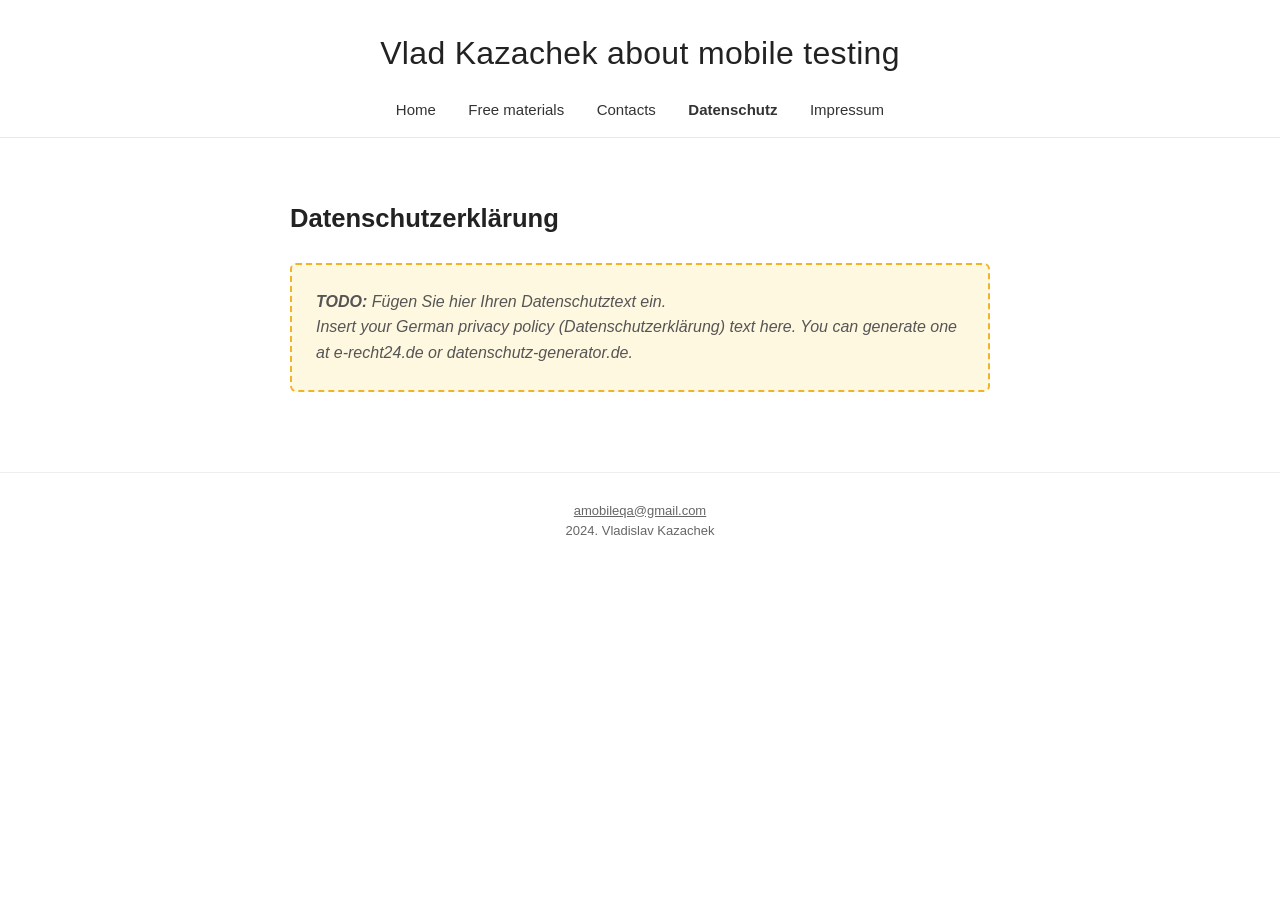
==== datenschutz.html @ 8d2b9a99 "Add files via upload" ====
<!DOCTYPE html>
<html lang="en">
<head>
  <meta charset="UTF-8" />
  <meta name="viewport" content="width=device-width, initial-scale=1.0" />
  <title>Datenschutz – Vlad Kazachek</title>
  <link rel="stylesheet" href="style.css" />
</head>
<body>

  <h1 class="site-title">Vlad Kazachek about mobile testing</h1>

  <nav>
    <a href="index.html">Home</a>
    <a href="free-materials.html">Free materials</a>
    <a href="contacts.html">Contacts</a>
    <a href="datenschutz.html" class="active">Datenschutz</a>
    <a href="impressum.html">Impressum</a>
  </nav>

  <section class="placeholder-page container">
    <h2>Datenschutzerklärung</h2>

    <!-- TODO: INSERT YOUR DATENSCHUTZ (PRIVACY POLICY) TEXT HERE -->
    <!-- You can use a German GDPR privacy policy generator, e.g. from e-recht24.de -->
    <div class="todo-block">
      <p><strong>TODO:</strong> Fügen Sie hier Ihren Datenschutztext ein.</p>
      <p>Insert your German privacy policy (Datenschutzerklärung) text here. You can generate one at e-recht24.de or datenschutz-generator.de.</p>
    </div>

  </section>

  <footer>
    <p><a href="mailto:amobileqa@gmail.com">amobileqa@gmail.com</a></p>
    <p>2024. Vladislav Kazachek</p>
  </footer>

</body>
</html>
---- style.css ----
*, *::before, *::after { box-sizing: border-box; margin: 0; padding: 0; }

body {
  font-family: -apple-system, BlinkMacSystemFont, "Segoe UI", Roboto, Helvetica, Arial, sans-serif;
  background: #fff;
  color: #222;
  font-size: 16px;
  line-height: 1.6;
}

/* ── NAV ── */
nav {
  text-align: center;
  padding: 18px 20px 14px;
  border-bottom: 1px solid #e8e8e8;
}

nav a {
  color: #333;
  text-decoration: none;
  margin: 0 14px;
  font-size: 15px;
}

nav a:hover { text-decoration: underline; }
nav a.active { font-weight: 600; }

/* ── SITE TITLE ── */
.site-title {
  text-align: center;
  font-size: 2rem;
  font-weight: 400;
  padding: 28px 20px 0;
  letter-spacing: 0.01em;
}

/* ── CONTAINER ── */
.container {
  max-width: 1020px;
  margin: 0 auto;
  padding: 0 24px;
}

/* ── HERO ── */
.hero {
  display: flex;
  align-items: flex-start;
  gap: 40px;
  padding: 40px 0 48px;
  background: #f2f2f2;
  margin-top: 24px;
}

.hero-inner {
  display: flex;
  align-items: flex-start;
  gap: 40px;
  max-width: 1020px;
  margin: 0 auto;
  padding: 0 24px;
}

.hero-photo {
  flex: 0 0 240px;
  width: 240px;
  height: 300px;
  object-fit: cover;
  display: block;
}

.hero-photo-placeholder {
  flex: 0 0 240px;
  width: 240px;
  height: 300px;
  background: #ccc;
  display: flex;
  align-items: center;
  justify-content: center;
  color: #666;
  font-size: 13px;
  text-align: center;
  line-height: 1.4;
  padding: 10px;
}

.hero-text h2 {
  font-family: "Courier New", Courier, monospace;
  font-size: 1.25rem;
  letter-spacing: 0.15em;
  font-weight: 700;
  margin-bottom: 14px;
}

.hero-text p {
  margin-bottom: 12px;
  max-width: 600px;
}

/* ── SPECIALISTS ── */
.specialists {
  padding: 56px 0 64px;
}

.specialists h2 {
  text-align: center;
  font-size: 1.5rem;
  font-weight: 700;
  margin-bottom: 36px;
}

.cards {
  display: flex;
  gap: 24px;
}

.card {
  flex: 1;
  border: 1px solid #ddd;
  border-radius: 4px;
  padding: 28px 20px 24px;
  text-align: center;
}

.card h3 {
  font-size: 1rem;
  font-weight: 700;
  margin-bottom: 16px;
}

.card a.btn-email {
  display: inline-block;
  background: #e8eaf0;
  color: #333;
  text-decoration: none;
  padding: 8px 16px;
  border-radius: 20px;
  font-size: 13px;
}

.card a.btn-email:hover { background: #d0d4e0; }

/* ── FREE MATERIALS ── */
.materials { padding: 40px 0 60px; }

.material-item {
  display: flex;
  align-items: flex-start;
  gap: 20px;
  margin-bottom: 36px;
  padding-bottom: 36px;
  border-bottom: 1px solid #eee;
}

.material-item:last-child { border-bottom: none; }

.material-icon {
  flex: 0 0 56px;
  width: 56px;
  height: 56px;
  background: #4a6fa5;
  border-radius: 50%;
  display: flex;
  align-items: center;
  justify-content: center;
  color: #fff;
  font-size: 22px;
}

.material-body { flex: 1; }

.material-body h3 {
  font-size: 1.1rem;
  font-weight: 700;
  margin-bottom: 8px;
  text-decoration: underline;
}

.material-body p { margin-bottom: 8px; color: #333; }

.material-body ul {
  margin: 6px 0 6px 20px;
  color: #333;
}

.material-body ul li { margin-bottom: 3px; }

.material-body .sub-label {
  font-weight: 600;
  margin-top: 10px;
  margin-bottom: 4px;
}

.material-actions {
  flex: 0 0 auto;
  display: flex;
  flex-direction: column;
  gap: 10px;
  align-items: flex-end;
}

.btn {
  display: inline-block;
  background: #e8eaf0;
  color: #333;
  text-decoration: none;
  padding: 9px 20px;
  border-radius: 20px;
  font-size: 14px;
  white-space: nowrap;
  min-width: 130px;
  text-align: center;
}

.btn:hover { background: #d0d4e0; }

/* ── CONTACTS ── */
.contacts-page {
  padding: 60px 0 80px;
  text-align: center;
}

.contacts-page h2 {
  font-size: 1.4rem;
  font-weight: 400;
  margin-bottom: 16px;
}

.contacts-page a {
  color: #1a0dab;
  font-size: 1rem;
  display: block;
  margin-bottom: 6px;
}

.contacts-page p { color: #333; }

/* ── PLACEHOLDER PAGES ── */
.placeholder-page {
  padding: 60px 0 80px;
  max-width: 700px;
  margin: 0 auto;
}

.placeholder-page h2 {
  font-size: 1.6rem;
  font-weight: 600;
  margin-bottom: 24px;
}

.placeholder-page .todo-block {
  background: #fff8e1;
  border: 2px dashed #f0b429;
  border-radius: 6px;
  padding: 24px;
  color: #555;
  font-style: italic;
}

/* ── FOOTER ── */
footer {
  text-align: center;
  padding: 28px 20px;
  border-top: 1px solid #eee;
  font-size: 13px;
  color: #666;
}

footer a { color: #666; }

/* ── RESPONSIVE ── */
@media (max-width: 680px) {
  .hero-inner { flex-direction: column; align-items: center; }
  .hero-photo, .hero-photo-placeholder { flex: none; width: 100%; max-width: 300px; height: 240px; }
  .cards { flex-direction: column; }
  .material-item { flex-direction: column; }
  .material-actions { align-items: flex-start; }
  .site-title { font-size: 1.4rem; }
}
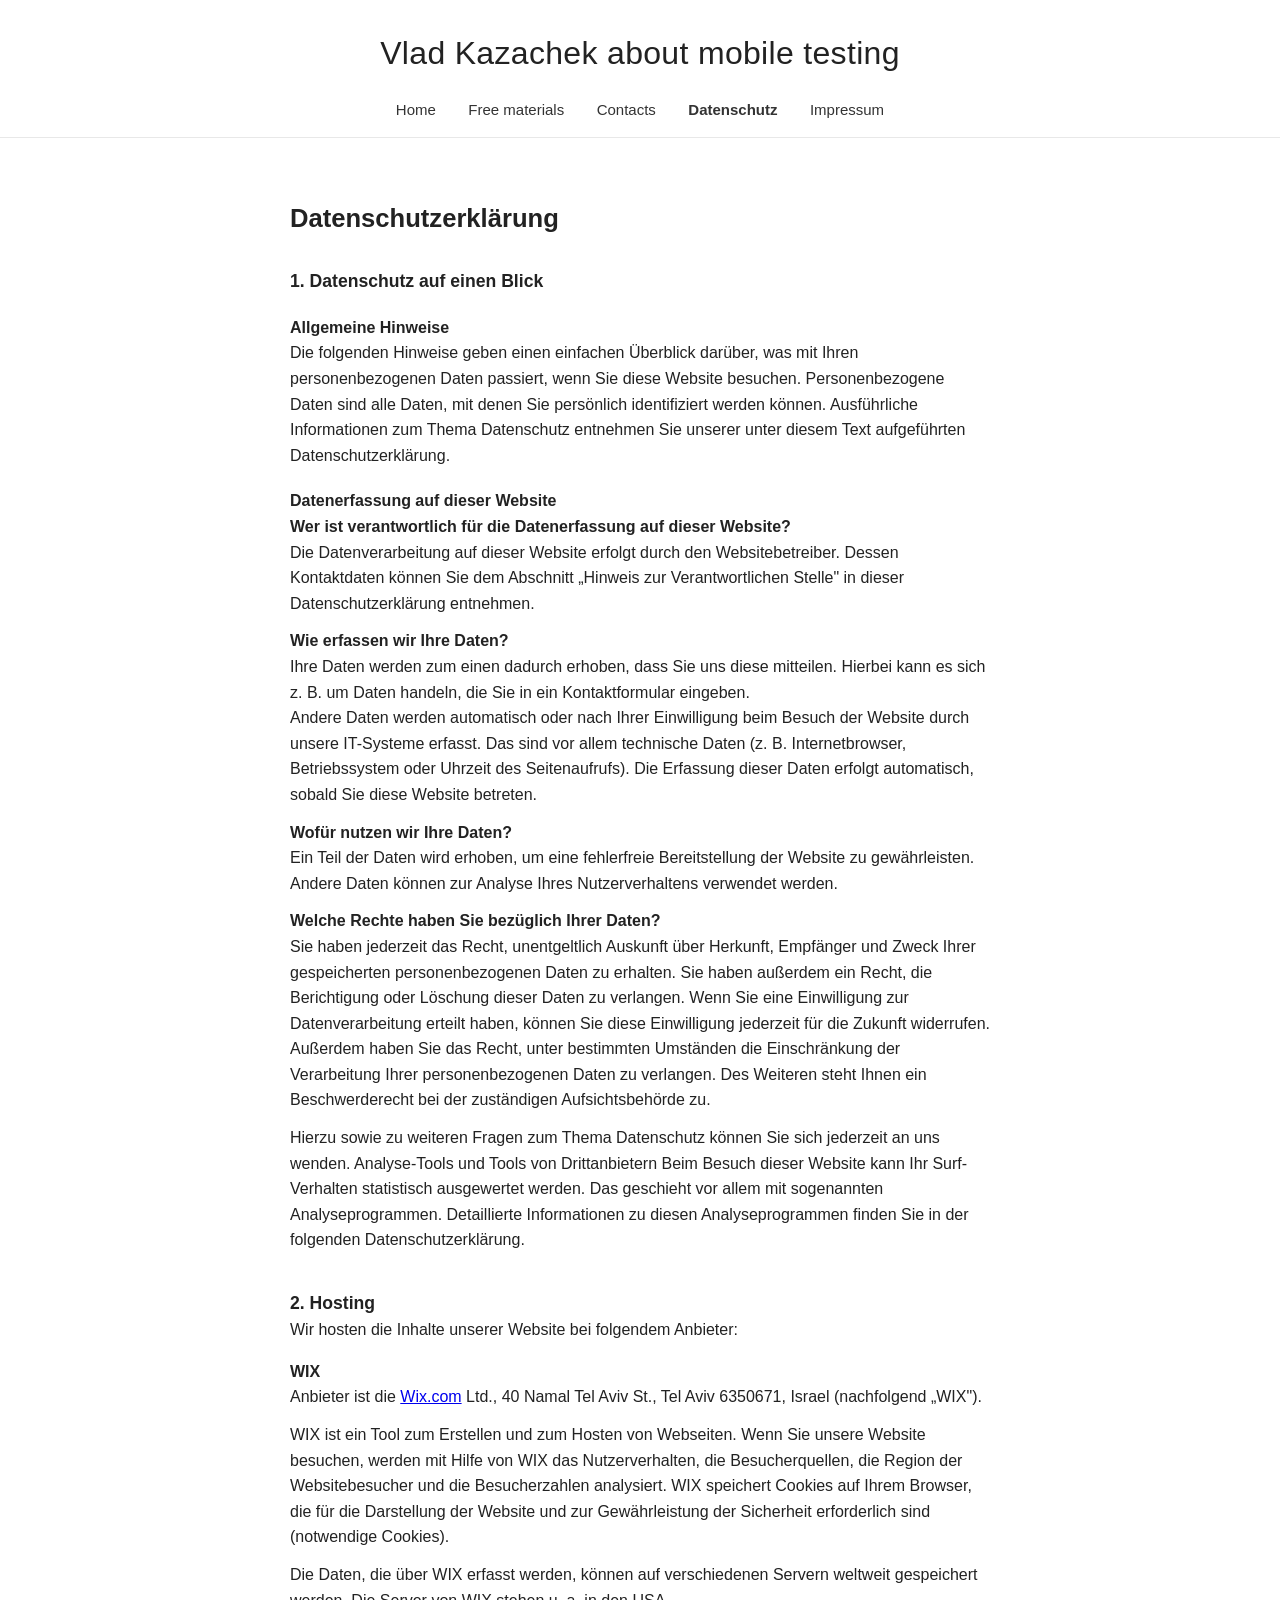
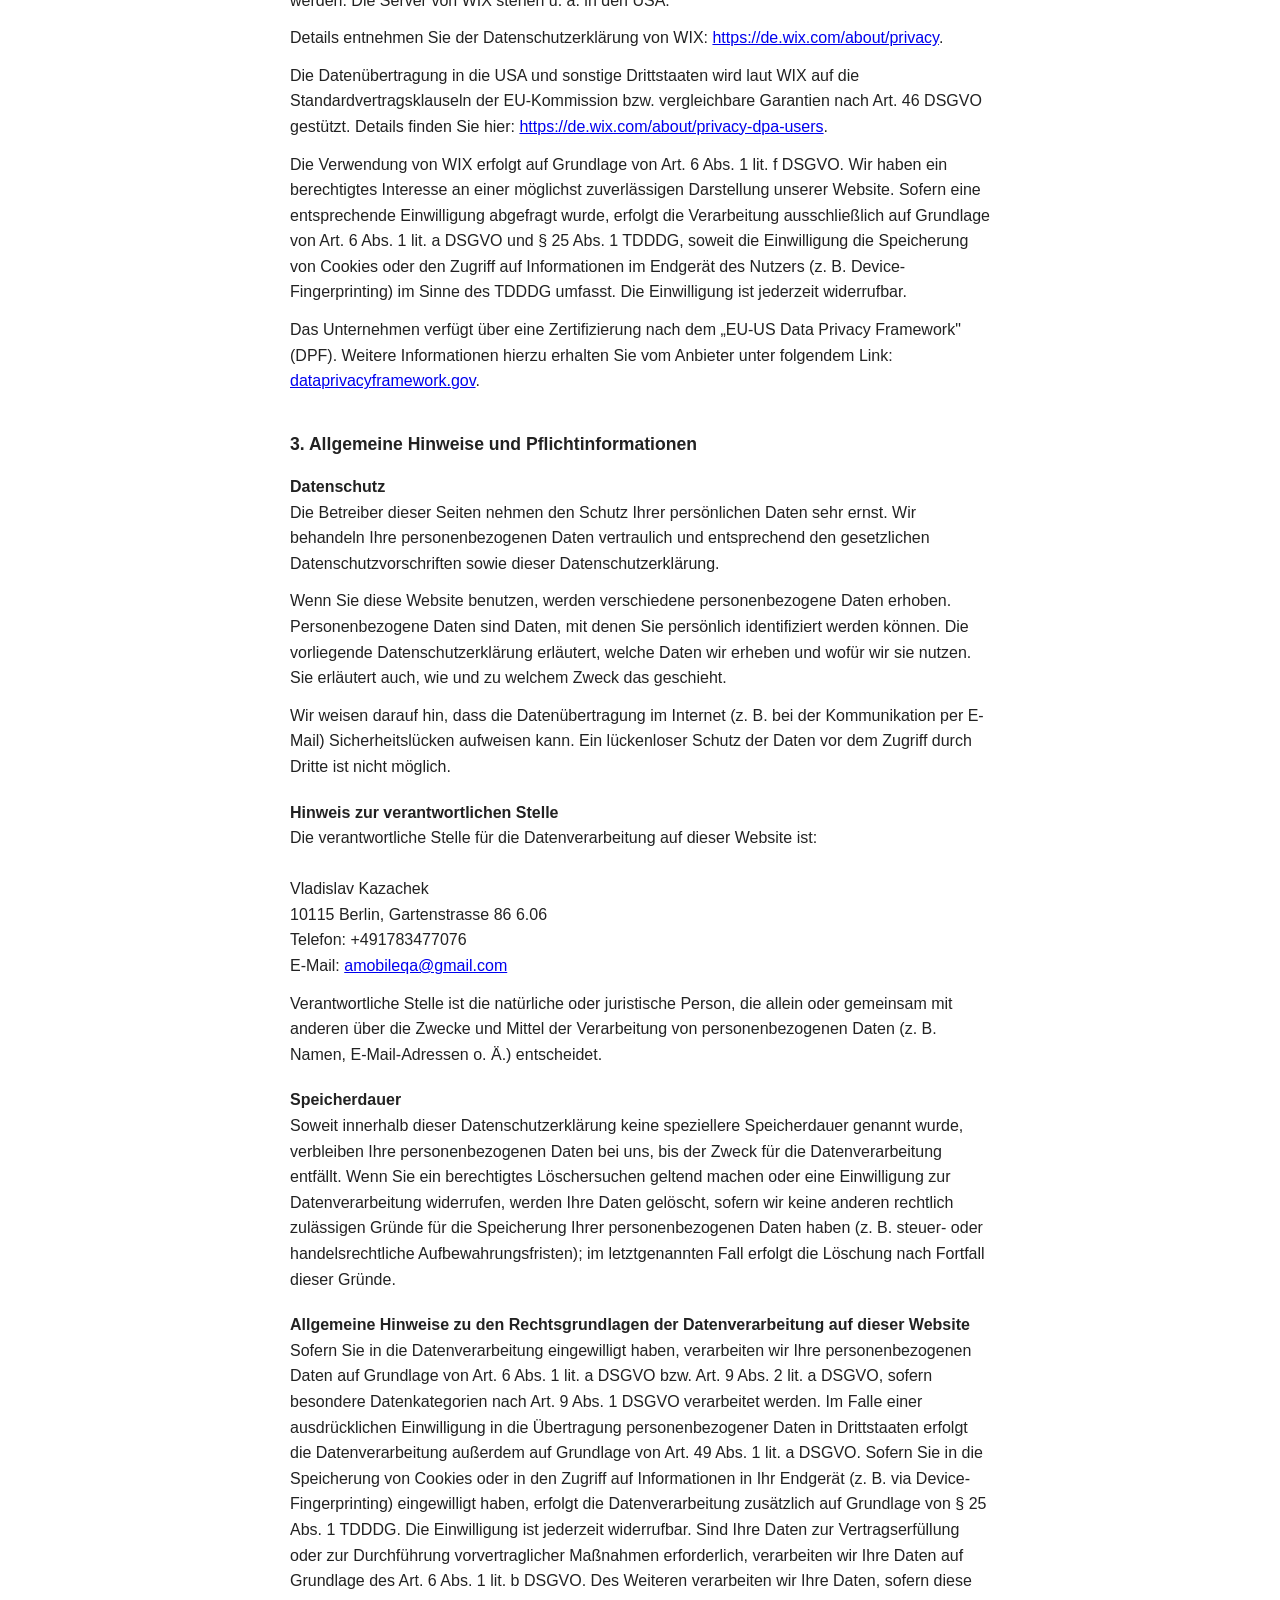
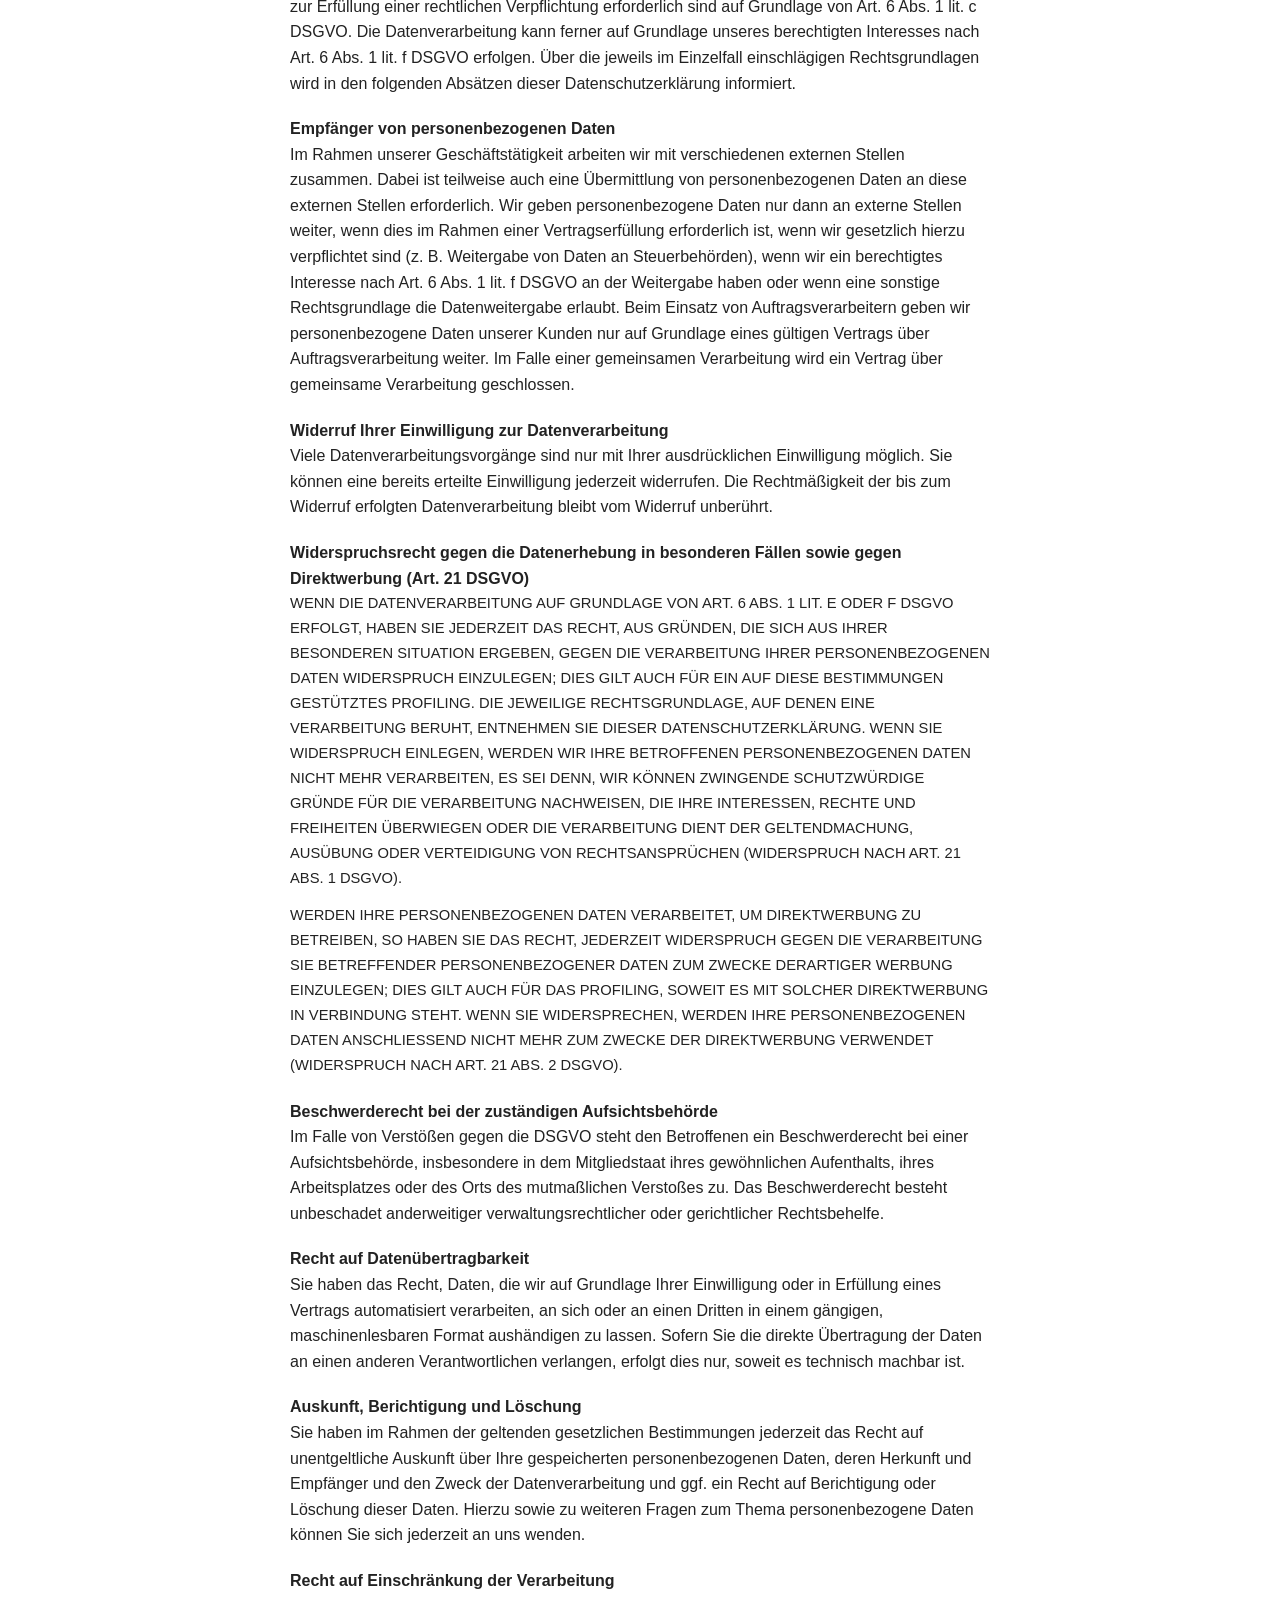
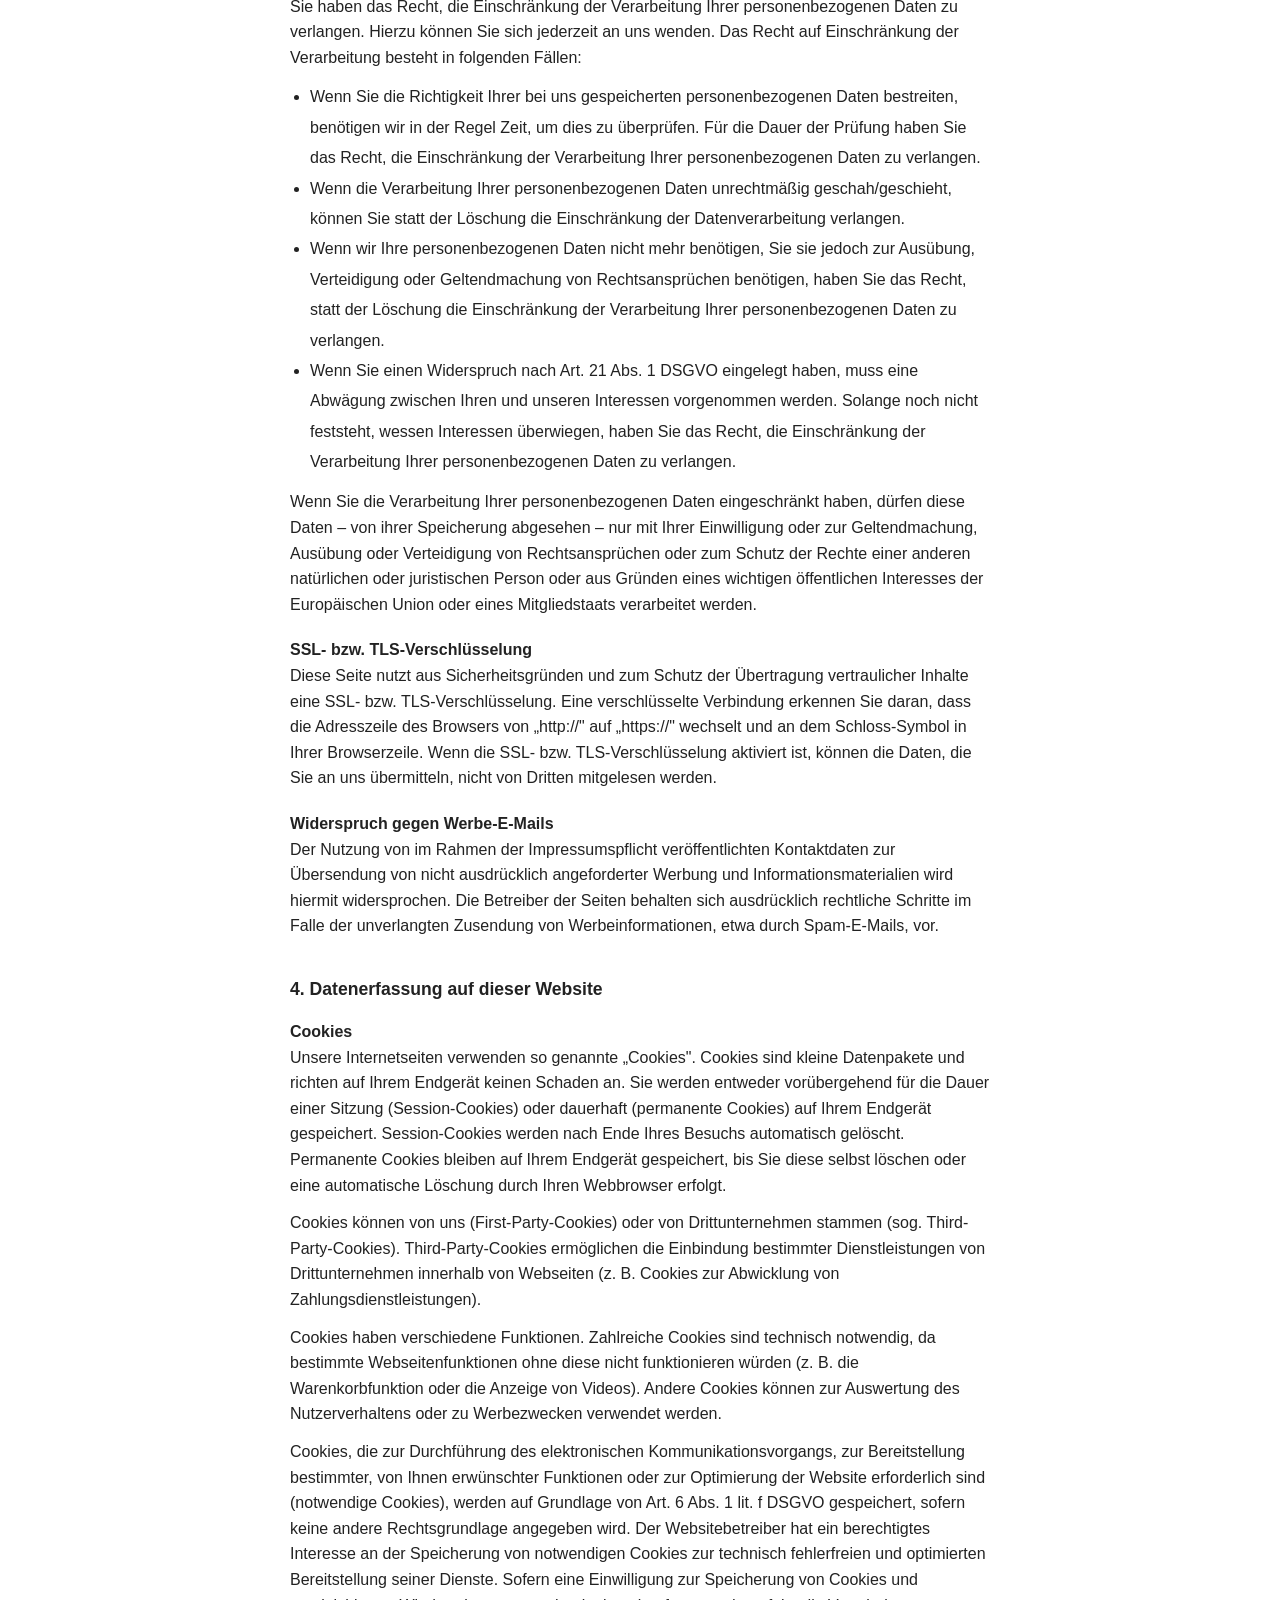
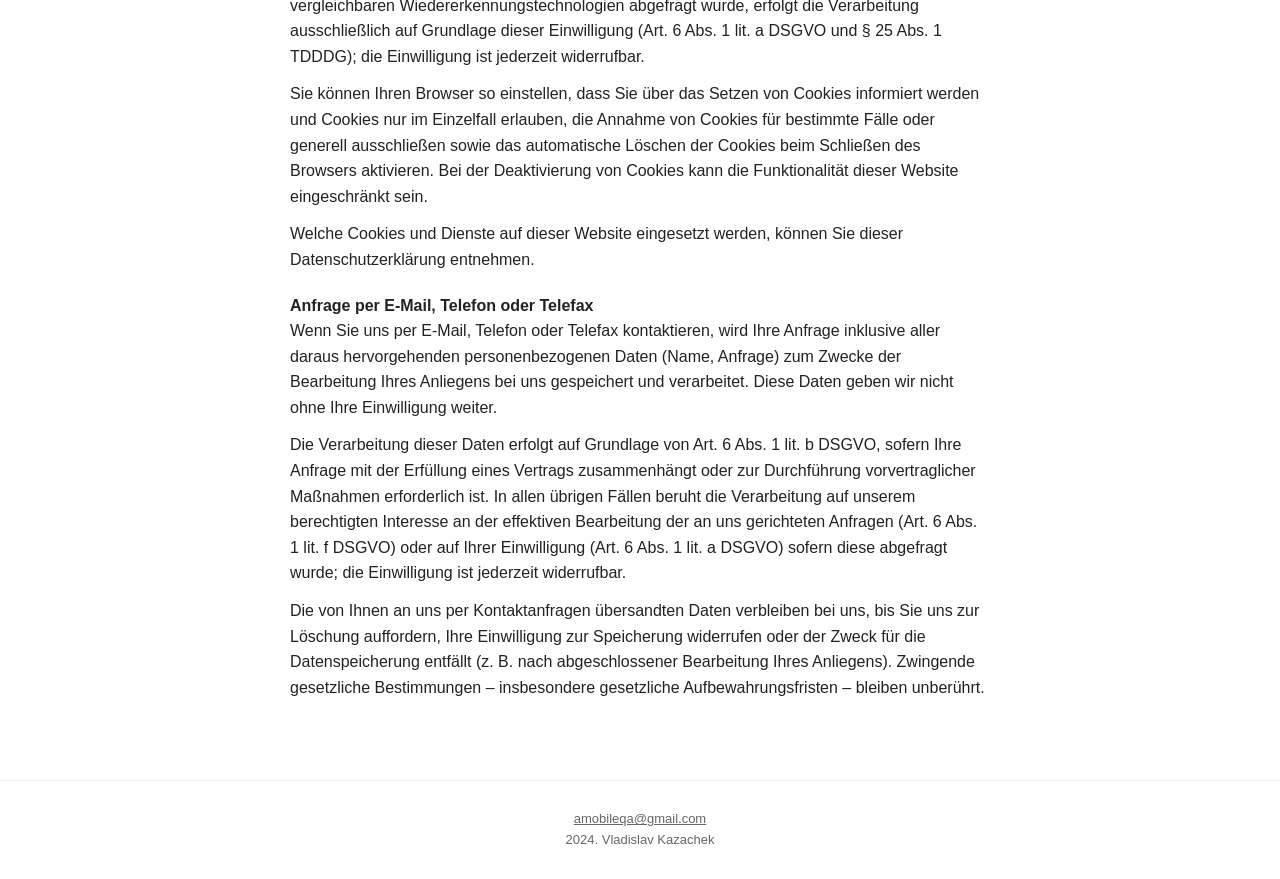
==== commit 3b55e1cc: "Add files via upload" ====
--- a/datenschutz.html
+++ b/datenschutz.html
@@ -21,12 +21,109 @@
   <section class="placeholder-page container">
     <h2>Datenschutzerklärung</h2>
 
-    <!-- TODO: INSERT YOUR DATENSCHUTZ (PRIVACY POLICY) TEXT HERE -->
-    <!-- You can use a German GDPR privacy policy generator, e.g. from e-recht24.de -->
-    <div class="todo-block">
-      <p><strong>TODO:</strong> Fügen Sie hier Ihren Datenschutztext ein.</p>
-      <p>Insert your German privacy policy (Datenschutzerklärung) text here. You can generate one at e-recht24.de or datenschutz-generator.de.</p>
-    </div>
+    <h3 style="margin-top:28px; font-size:1.1rem;">1. Datenschutz auf einen Blick</h3>
+
+    <h4 style="margin-top:20px; font-size:1rem;">Allgemeine Hinweise</h4>
+    <p>Die folgenden Hinweise geben einen einfachen Überblick darüber, was mit Ihren personenbezogenen Daten passiert, wenn Sie diese Website besuchen. Personenbezogene Daten sind alle Daten, mit denen Sie persönlich identifiziert werden können. Ausführliche Informationen zum Thema Datenschutz entnehmen Sie unserer unter diesem Text aufgeführten Datenschutzerklärung.</p>
+
+    <h4 style="margin-top:20px; font-size:1rem;">Datenerfassung auf dieser Website</h4>
+    <p><strong>Wer ist verantwortlich für die Datenerfassung auf dieser Website?</strong><br />
+    Die Datenverarbeitung auf dieser Website erfolgt durch den Websitebetreiber. Dessen Kontaktdaten können Sie dem Abschnitt „Hinweis zur Verantwortlichen Stelle" in dieser Datenschutzerklärung entnehmen.</p>
+
+    <p style="margin-top:12px;"><strong>Wie erfassen wir Ihre Daten?</strong><br />
+    Ihre Daten werden zum einen dadurch erhoben, dass Sie uns diese mitteilen. Hierbei kann es sich z. B. um Daten handeln, die Sie in ein Kontaktformular eingeben.<br />
+    Andere Daten werden automatisch oder nach Ihrer Einwilligung beim Besuch der Website durch unsere IT-Systeme erfasst. Das sind vor allem technische Daten (z. B. Internetbrowser, Betriebssystem oder Uhrzeit des Seitenaufrufs). Die Erfassung dieser Daten erfolgt automatisch, sobald Sie diese Website betreten.</p>
+
+    <p style="margin-top:12px;"><strong>Wofür nutzen wir Ihre Daten?</strong><br />
+    Ein Teil der Daten wird erhoben, um eine fehlerfreie Bereitstellung der Website zu gewährleisten. Andere Daten können zur Analyse Ihres Nutzerverhaltens verwendet werden.</p>
+
+    <p style="margin-top:12px;"><strong>Welche Rechte haben Sie bezüglich Ihrer Daten?</strong><br />
+    Sie haben jederzeit das Recht, unentgeltlich Auskunft über Herkunft, Empfänger und Zweck Ihrer gespeicherten personenbezogenen Daten zu erhalten. Sie haben außerdem ein Recht, die Berichtigung oder Löschung dieser Daten zu verlangen. Wenn Sie eine Einwilligung zur Datenverarbeitung erteilt haben, können Sie diese Einwilligung jederzeit für die Zukunft widerrufen. Außerdem haben Sie das Recht, unter bestimmten Umständen die Einschränkung der Verarbeitung Ihrer personenbezogenen Daten zu verlangen. Des Weiteren steht Ihnen ein Beschwerderecht bei der zuständigen Aufsichtsbehörde zu.</p>
+
+    <p style="margin-top:12px;">Hierzu sowie zu weiteren Fragen zum Thema Datenschutz können Sie sich jederzeit an uns wenden. Analyse-Tools und Tools von Drittanbietern Beim Besuch dieser Website kann Ihr Surf-Verhalten statistisch ausgewertet werden. Das geschieht vor allem mit sogenannten Analyseprogrammen. Detaillierte Informationen zu diesen Analyseprogrammen finden Sie in der folgenden Datenschutzerklärung.</p>
+
+    <h3 style="margin-top:36px; font-size:1.1rem;">2. Hosting</h3>
+    <p>Wir hosten die Inhalte unserer Website bei folgendem Anbieter:</p>
+
+    <h4 style="margin-top:16px; font-size:1rem;">WIX</h4>
+    <p>Anbieter ist die <a href="http://Wix.com" target="_blank" rel="noopener">Wix.com</a> Ltd., 40 Namal Tel Aviv St., Tel Aviv 6350671, Israel (nachfolgend „WIX").</p>
+    <p style="margin-top:12px;">WIX ist ein Tool zum Erstellen und zum Hosten von Webseiten. Wenn Sie unsere Website besuchen, werden mit Hilfe von WIX das Nutzerverhalten, die Besucherquellen, die Region der Websitebesucher und die Besucherzahlen analysiert. WIX speichert Cookies auf Ihrem Browser, die für die Darstellung der Website und zur Gewährleistung der Sicherheit erforderlich sind (notwendige Cookies).</p>
+    <p style="margin-top:12px;">Die Daten, die über WIX erfasst werden, können auf verschiedenen Servern weltweit gespeichert werden. Die Server von WIX stehen u. a. in den USA.</p>
+    <p style="margin-top:12px;">Details entnehmen Sie der Datenschutzerklärung von WIX: <a href="https://de.wix.com/about/privacy" target="_blank" rel="noopener">https://de.wix.com/about/privacy</a>.</p>
+    <p style="margin-top:12px;">Die Datenübertragung in die USA und sonstige Drittstaaten wird laut WIX auf die Standardvertragsklauseln der EU-Kommission bzw. vergleichbare Garantien nach Art. 46 DSGVO gestützt. Details finden Sie hier: <a href="https://de.wix.com/about/privacy-dpa-users" target="_blank" rel="noopener">https://de.wix.com/about/privacy-dpa-users</a>.</p>
+    <p style="margin-top:12px;">Die Verwendung von WIX erfolgt auf Grundlage von Art. 6 Abs. 1 lit. f DSGVO. Wir haben ein berechtigtes Interesse an einer möglichst zuverlässigen Darstellung unserer Website. Sofern eine entsprechende Einwilligung abgefragt wurde, erfolgt die Verarbeitung ausschließlich auf Grundlage von Art. 6 Abs. 1 lit. a DSGVO und § 25 Abs. 1 TDDDG, soweit die Einwilligung die Speicherung von Cookies oder den Zugriff auf Informationen im Endgerät des Nutzers (z. B. Device-Fingerprinting) im Sinne des TDDDG umfasst. Die Einwilligung ist jederzeit widerrufbar.</p>
+    <p style="margin-top:12px;">Das Unternehmen verfügt über eine Zertifizierung nach dem „EU-US Data Privacy Framework" (DPF). Weitere Informationen hierzu erhalten Sie vom Anbieter unter folgendem Link: <a href="https://www.dataprivacyframework.gov/s/participant-search/participantdetail?contact=true&id=a2zt0000000GnbGAAS&status=Active" target="_blank" rel="noopener">dataprivacyframework.gov</a>.</p>
+
+    <h3 style="margin-top:36px; font-size:1.1rem;">3. Allgemeine Hinweise und Pflichtinformationen</h3>
+
+    <h4 style="margin-top:16px; font-size:1rem;">Datenschutz</h4>
+    <p>Die Betreiber dieser Seiten nehmen den Schutz Ihrer persönlichen Daten sehr ernst. Wir behandeln Ihre personenbezogenen Daten vertraulich und entsprechend den gesetzlichen Datenschutzvorschriften sowie dieser Datenschutzerklärung.</p>
+    <p style="margin-top:12px;">Wenn Sie diese Website benutzen, werden verschiedene personenbezogene Daten erhoben. Personenbezogene Daten sind Daten, mit denen Sie persönlich identifiziert werden können. Die vorliegende Datenschutzerklärung erläutert, welche Daten wir erheben und wofür wir sie nutzen. Sie erläutert auch, wie und zu welchem Zweck das geschieht.</p>
+    <p style="margin-top:12px;">Wir weisen darauf hin, dass die Datenübertragung im Internet (z. B. bei der Kommunikation per E-Mail) Sicherheitslücken aufweisen kann. Ein lückenloser Schutz der Daten vor dem Zugriff durch Dritte ist nicht möglich.</p>
+
+    <h4 style="margin-top:20px; font-size:1rem;">Hinweis zur verantwortlichen Stelle</h4>
+    <p>Die verantwortliche Stelle für die Datenverarbeitung auf dieser Website ist:<br /><br />
+    Vladislav Kazachek<br />
+    10115 Berlin, Gartenstrasse 86 6.06<br />
+    Telefon: +491783477076<br />
+    E-Mail: <a href="mailto:amobileqa@gmail.com">amobileqa@gmail.com</a></p>
+    <p style="margin-top:12px;">Verantwortliche Stelle ist die natürliche oder juristische Person, die allein oder gemeinsam mit anderen über die Zwecke und Mittel der Verarbeitung von personenbezogenen Daten (z. B. Namen, E-Mail-Adressen o. Ä.) entscheidet.</p>
+
+    <h4 style="margin-top:20px; font-size:1rem;">Speicherdauer</h4>
+    <p>Soweit innerhalb dieser Datenschutzerklärung keine speziellere Speicherdauer genannt wurde, verbleiben Ihre personenbezogenen Daten bei uns, bis der Zweck für die Datenverarbeitung entfällt. Wenn Sie ein berechtigtes Löschersuchen geltend machen oder eine Einwilligung zur Datenverarbeitung widerrufen, werden Ihre Daten gelöscht, sofern wir keine anderen rechtlich zulässigen Gründe für die Speicherung Ihrer personenbezogenen Daten haben (z. B. steuer- oder handelsrechtliche Aufbewahrungsfristen); im letztgenannten Fall erfolgt die Löschung nach Fortfall dieser Gründe.</p>
+
+    <h4 style="margin-top:20px; font-size:1rem;">Allgemeine Hinweise zu den Rechtsgrundlagen der Datenverarbeitung auf dieser Website</h4>
+    <p>Sofern Sie in die Datenverarbeitung eingewilligt haben, verarbeiten wir Ihre personenbezogenen Daten auf Grundlage von Art. 6 Abs. 1 lit. a DSGVO bzw. Art. 9 Abs. 2 lit. a DSGVO, sofern besondere Datenkategorien nach Art. 9 Abs. 1 DSGVO verarbeitet werden. Im Falle einer ausdrücklichen Einwilligung in die Übertragung personenbezogener Daten in Drittstaaten erfolgt die Datenverarbeitung außerdem auf Grundlage von Art. 49 Abs. 1 lit. a DSGVO. Sofern Sie in die Speicherung von Cookies oder in den Zugriff auf Informationen in Ihr Endgerät (z. B. via Device-Fingerprinting) eingewilligt haben, erfolgt die Datenverarbeitung zusätzlich auf Grundlage von § 25 Abs. 1 TDDDG. Die Einwilligung ist jederzeit widerrufbar. Sind Ihre Daten zur Vertragserfüllung oder zur Durchführung vorvertraglicher Maßnahmen erforderlich, verarbeiten wir Ihre Daten auf Grundlage des Art. 6 Abs. 1 lit. b DSGVO. Des Weiteren verarbeiten wir Ihre Daten, sofern diese zur Erfüllung einer rechtlichen Verpflichtung erforderlich sind auf Grundlage von Art. 6 Abs. 1 lit. c DSGVO. Die Datenverarbeitung kann ferner auf Grundlage unseres berechtigten Interesses nach Art. 6 Abs. 1 lit. f DSGVO erfolgen. Über die jeweils im Einzelfall einschlägigen Rechtsgrundlagen wird in den folgenden Absätzen dieser Datenschutzerklärung informiert.</p>
+
+    <h4 style="margin-top:20px; font-size:1rem;">Empfänger von personenbezogenen Daten</h4>
+    <p>Im Rahmen unserer Geschäftstätigkeit arbeiten wir mit verschiedenen externen Stellen zusammen. Dabei ist teilweise auch eine Übermittlung von personenbezogenen Daten an diese externen Stellen erforderlich. Wir geben personenbezogene Daten nur dann an externe Stellen weiter, wenn dies im Rahmen einer Vertragserfüllung erforderlich ist, wenn wir gesetzlich hierzu verpflichtet sind (z. B. Weitergabe von Daten an Steuerbehörden), wenn wir ein berechtigtes Interesse nach Art. 6 Abs. 1 lit. f DSGVO an der Weitergabe haben oder wenn eine sonstige Rechtsgrundlage die Datenweitergabe erlaubt. Beim Einsatz von Auftragsverarbeitern geben wir personenbezogene Daten unserer Kunden nur auf Grundlage eines gültigen Vertrags über Auftragsverarbeitung weiter. Im Falle einer gemeinsamen Verarbeitung wird ein Vertrag über gemeinsame Verarbeitung geschlossen.</p>
+
+    <h4 style="margin-top:20px; font-size:1rem;">Widerruf Ihrer Einwilligung zur Datenverarbeitung</h4>
+    <p>Viele Datenverarbeitungsvorgänge sind nur mit Ihrer ausdrücklichen Einwilligung möglich. Sie können eine bereits erteilte Einwilligung jederzeit widerrufen. Die Rechtmäßigkeit der bis zum Widerruf erfolgten Datenverarbeitung bleibt vom Widerruf unberührt.</p>
+
+    <h4 style="margin-top:20px; font-size:1rem;">Widerspruchsrecht gegen die Datenerhebung in besonderen Fällen sowie gegen Direktwerbung (Art. 21 DSGVO)</h4>
+    <p style="text-transform:uppercase; font-size:0.92rem; line-height:1.7;">WENN DIE DATENVERARBEITUNG AUF GRUNDLAGE VON ART. 6 ABS. 1 LIT. E ODER F DSGVO ERFOLGT, HABEN SIE JEDERZEIT DAS RECHT, AUS GRÜNDEN, DIE SICH AUS IHRER BESONDEREN SITUATION ERGEBEN, GEGEN DIE VERARBEITUNG IHRER PERSONENBEZOGENEN DATEN WIDERSPRUCH EINZULEGEN; DIES GILT AUCH FÜR EIN AUF DIESE BESTIMMUNGEN GESTÜTZTES PROFILING. DIE JEWEILIGE RECHTSGRUNDLAGE, AUF DENEN EINE VERARBEITUNG BERUHT, ENTNEHMEN SIE DIESER DATENSCHUTZERKLÄRUNG. WENN SIE WIDERSPRUCH EINLEGEN, WERDEN WIR IHRE BETROFFENEN PERSONENBEZOGENEN DATEN NICHT MEHR VERARBEITEN, ES SEI DENN, WIR KÖNNEN ZWINGENDE SCHUTZWÜRDIGE GRÜNDE FÜR DIE VERARBEITUNG NACHWEISEN, DIE IHRE INTERESSEN, RECHTE UND FREIHEITEN ÜBERWIEGEN ODER DIE VERARBEITUNG DIENT DER GELTENDMACHUNG, AUSÜBUNG ODER VERTEIDIGUNG VON RECHTSANSPRÜCHEN (WIDERSPRUCH NACH ART. 21 ABS. 1 DSGVO).</p>
+    <p style="text-transform:uppercase; font-size:0.92rem; line-height:1.7; margin-top:12px;">WERDEN IHRE PERSONENBEZOGENEN DATEN VERARBEITET, UM DIREKTWERBUNG ZU BETREIBEN, SO HABEN SIE DAS RECHT, JEDERZEIT WIDERSPRUCH GEGEN DIE VERARBEITUNG SIE BETREFFENDER PERSONENBEZOGENER DATEN ZUM ZWECKE DERARTIGER WERBUNG EINZULEGEN; DIES GILT AUCH FÜR DAS PROFILING, SOWEIT ES MIT SOLCHER DIREKTWERBUNG IN VERBINDUNG STEHT. WENN SIE WIDERSPRECHEN, WERDEN IHRE PERSONENBEZOGENEN DATEN ANSCHLIESSEND NICHT MEHR ZUM ZWECKE DER DIREKTWERBUNG VERWENDET (WIDERSPRUCH NACH ART. 21 ABS. 2 DSGVO).</p>
+
+    <h4 style="margin-top:20px; font-size:1rem;">Beschwerderecht bei der zuständigen Aufsichtsbehörde</h4>
+    <p>Im Falle von Verstößen gegen die DSGVO steht den Betroffenen ein Beschwerderecht bei einer Aufsichtsbehörde, insbesondere in dem Mitgliedstaat ihres gewöhnlichen Aufenthalts, ihres Arbeitsplatzes oder des Orts des mutmaßlichen Verstoßes zu. Das Beschwerderecht besteht unbeschadet anderweitiger verwaltungsrechtlicher oder gerichtlicher Rechtsbehelfe.</p>
+
+    <h4 style="margin-top:20px; font-size:1rem;">Recht auf Datenübertragbarkeit</h4>
+    <p>Sie haben das Recht, Daten, die wir auf Grundlage Ihrer Einwilligung oder in Erfüllung eines Vertrags automatisiert verarbeiten, an sich oder an einen Dritten in einem gängigen, maschinenlesbaren Format aushändigen zu lassen. Sofern Sie die direkte Übertragung der Daten an einen anderen Verantwortlichen verlangen, erfolgt dies nur, soweit es technisch machbar ist.</p>
+
+    <h4 style="margin-top:20px; font-size:1rem;">Auskunft, Berichtigung und Löschung</h4>
+    <p>Sie haben im Rahmen der geltenden gesetzlichen Bestimmungen jederzeit das Recht auf unentgeltliche Auskunft über Ihre gespeicherten personenbezogenen Daten, deren Herkunft und Empfänger und den Zweck der Datenverarbeitung und ggf. ein Recht auf Berichtigung oder Löschung dieser Daten. Hierzu sowie zu weiteren Fragen zum Thema personenbezogene Daten können Sie sich jederzeit an uns wenden.</p>
+
+    <h4 style="margin-top:20px; font-size:1rem;">Recht auf Einschränkung der Verarbeitung</h4>
+    <p>Sie haben das Recht, die Einschränkung der Verarbeitung Ihrer personenbezogenen Daten zu verlangen. Hierzu können Sie sich jederzeit an uns wenden. Das Recht auf Einschränkung der Verarbeitung besteht in folgenden Fällen:</p>
+    <ul style="margin: 12px 0 0 20px; line-height:1.9;">
+      <li>Wenn Sie die Richtigkeit Ihrer bei uns gespeicherten personenbezogenen Daten bestreiten, benötigen wir in der Regel Zeit, um dies zu überprüfen. Für die Dauer der Prüfung haben Sie das Recht, die Einschränkung der Verarbeitung Ihrer personenbezogenen Daten zu verlangen.</li>
+      <li>Wenn die Verarbeitung Ihrer personenbezogenen Daten unrechtmäßig geschah/geschieht, können Sie statt der Löschung die Einschränkung der Datenverarbeitung verlangen.</li>
+      <li>Wenn wir Ihre personenbezogenen Daten nicht mehr benötigen, Sie sie jedoch zur Ausübung, Verteidigung oder Geltendmachung von Rechtsansprüchen benötigen, haben Sie das Recht, statt der Löschung die Einschränkung der Verarbeitung Ihrer personenbezogenen Daten zu verlangen.</li>
+      <li>Wenn Sie einen Widerspruch nach Art. 21 Abs. 1 DSGVO eingelegt haben, muss eine Abwägung zwischen Ihren und unseren Interessen vorgenommen werden. Solange noch nicht feststeht, wessen Interessen überwiegen, haben Sie das Recht, die Einschränkung der Verarbeitung Ihrer personenbezogenen Daten zu verlangen.</li>
+    </ul>
+    <p style="margin-top:12px;">Wenn Sie die Verarbeitung Ihrer personenbezogenen Daten eingeschränkt haben, dürfen diese Daten – von ihrer Speicherung abgesehen – nur mit Ihrer Einwilligung oder zur Geltendmachung, Ausübung oder Verteidigung von Rechtsansprüchen oder zum Schutz der Rechte einer anderen natürlichen oder juristischen Person oder aus Gründen eines wichtigen öffentlichen Interesses der Europäischen Union oder eines Mitgliedstaats verarbeitet werden.</p>
+
+    <h4 style="margin-top:20px; font-size:1rem;">SSL- bzw. TLS-Verschlüsselung</h4>
+    <p>Diese Seite nutzt aus Sicherheitsgründen und zum Schutz der Übertragung vertraulicher Inhalte eine SSL- bzw. TLS-Verschlüsselung. Eine verschlüsselte Verbindung erkennen Sie daran, dass die Adresszeile des Browsers von „http://" auf „https://" wechselt und an dem Schloss-Symbol in Ihrer Browserzeile. Wenn die SSL- bzw. TLS-Verschlüsselung aktiviert ist, können die Daten, die Sie an uns übermitteln, nicht von Dritten mitgelesen werden.</p>
+
+    <h4 style="margin-top:20px; font-size:1rem;">Widerspruch gegen Werbe-E-Mails</h4>
+    <p>Der Nutzung von im Rahmen der Impressumspflicht veröffentlichten Kontaktdaten zur Übersendung von nicht ausdrücklich angeforderter Werbung und Informationsmaterialien wird hiermit widersprochen. Die Betreiber der Seiten behalten sich ausdrücklich rechtliche Schritte im Falle der unverlangten Zusendung von Werbeinformationen, etwa durch Spam-E-Mails, vor.</p>
+
+    <h3 style="margin-top:36px; font-size:1.1rem;">4. Datenerfassung auf dieser Website</h3>
+
+    <h4 style="margin-top:16px; font-size:1rem;">Cookies</h4>
+    <p>Unsere Internetseiten verwenden so genannte „Cookies". Cookies sind kleine Datenpakete und richten auf Ihrem Endgerät keinen Schaden an. Sie werden entweder vorübergehend für die Dauer einer Sitzung (Session-Cookies) oder dauerhaft (permanente Cookies) auf Ihrem Endgerät gespeichert. Session-Cookies werden nach Ende Ihres Besuchs automatisch gelöscht. Permanente Cookies bleiben auf Ihrem Endgerät gespeichert, bis Sie diese selbst löschen oder eine automatische Löschung durch Ihren Webbrowser erfolgt.</p>
+    <p style="margin-top:12px;">Cookies können von uns (First-Party-Cookies) oder von Drittunternehmen stammen (sog. Third-Party-Cookies). Third-Party-Cookies ermöglichen die Einbindung bestimmter Dienstleistungen von Drittunternehmen innerhalb von Webseiten (z. B. Cookies zur Abwicklung von Zahlungsdienstleistungen).</p>
+    <p style="margin-top:12px;">Cookies haben verschiedene Funktionen. Zahlreiche Cookies sind technisch notwendig, da bestimmte Webseitenfunktionen ohne diese nicht funktionieren würden (z. B. die Warenkorbfunktion oder die Anzeige von Videos). Andere Cookies können zur Auswertung des Nutzerverhaltens oder zu Werbezwecken verwendet werden.</p>
+    <p style="margin-top:12px;">Cookies, die zur Durchführung des elektronischen Kommunikationsvorgangs, zur Bereitstellung bestimmter, von Ihnen erwünschter Funktionen oder zur Optimierung der Website erforderlich sind (notwendige Cookies), werden auf Grundlage von Art. 6 Abs. 1 lit. f DSGVO gespeichert, sofern keine andere Rechtsgrundlage angegeben wird. Der Websitebetreiber hat ein berechtigtes Interesse an der Speicherung von notwendigen Cookies zur technisch fehlerfreien und optimierten Bereitstellung seiner Dienste. Sofern eine Einwilligung zur Speicherung von Cookies und vergleichbaren Wiedererkennungstechnologien abgefragt wurde, erfolgt die Verarbeitung ausschließlich auf Grundlage dieser Einwilligung (Art. 6 Abs. 1 lit. a DSGVO und § 25 Abs. 1 TDDDG); die Einwilligung ist jederzeit widerrufbar.</p>
+    <p style="margin-top:12px;">Sie können Ihren Browser so einstellen, dass Sie über das Setzen von Cookies informiert werden und Cookies nur im Einzelfall erlauben, die Annahme von Cookies für bestimmte Fälle oder generell ausschließen sowie das automatische Löschen der Cookies beim Schließen des Browsers aktivieren. Bei der Deaktivierung von Cookies kann die Funktionalität dieser Website eingeschränkt sein.</p>
+    <p style="margin-top:12px;">Welche Cookies und Dienste auf dieser Website eingesetzt werden, können Sie dieser Datenschutzerklärung entnehmen.</p>
+
+    <h4 style="margin-top:20px; font-size:1rem;">Anfrage per E-Mail, Telefon oder Telefax</h4>
+    <p>Wenn Sie uns per E-Mail, Telefon oder Telefax kontaktieren, wird Ihre Anfrage inklusive aller daraus hervorgehenden personenbezogenen Daten (Name, Anfrage) zum Zwecke der Bearbeitung Ihres Anliegens bei uns gespeichert und verarbeitet. Diese Daten geben wir nicht ohne Ihre Einwilligung weiter.</p>
+    <p style="margin-top:12px;">Die Verarbeitung dieser Daten erfolgt auf Grundlage von Art. 6 Abs. 1 lit. b DSGVO, sofern Ihre Anfrage mit der Erfüllung eines Vertrags zusammenhängt oder zur Durchführung vorvertraglicher Maßnahmen erforderlich ist. In allen übrigen Fällen beruht die Verarbeitung auf unserem berechtigten Interesse an der effektiven Bearbeitung der an uns gerichteten Anfragen (Art. 6 Abs. 1 lit. f DSGVO) oder auf Ihrer Einwilligung (Art. 6 Abs. 1 lit. a DSGVO) sofern diese abgefragt wurde; die Einwilligung ist jederzeit widerrufbar.</p>
+    <p style="margin-top:12px;">Die von Ihnen an uns per Kontaktanfragen übersandten Daten verbleiben bei uns, bis Sie uns zur Löschung auffordern, Ihre Einwilligung zur Speicherung widerrufen oder der Zweck für die Datenspeicherung entfällt (z. B. nach abgeschlossener Bearbeitung Ihres Anliegens). Zwingende gesetzliche Bestimmungen – insbesondere gesetzliche Aufbewahrungsfristen – bleiben unberührt.</p>
 
   </section>
 
